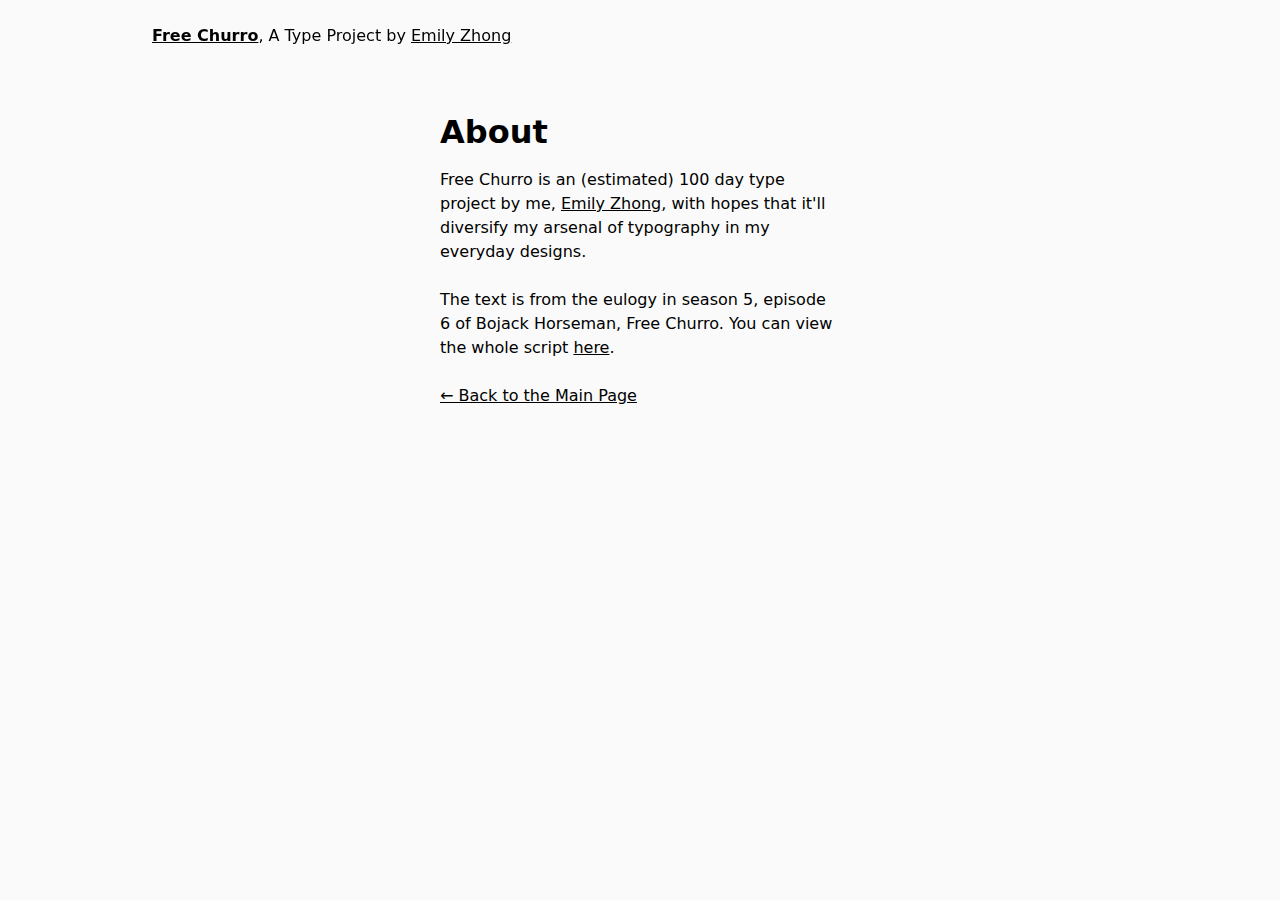
==== about.html @ b257dd01 "everything" ====
<html>
<head>
	<meta charset="UTF-8">
	<meta name="viewport" content="width=device-width, initial-scale=1.0">
	<link rel="stylesheet" type="text/css" href="style.css">
	<script src="https://ajax.googleapis.com/ajax/libs/jquery/3.3.1/jquery.min.js"></script>
	<title>About Free Churro - A Type Project by Emily Zhong</title>
</head>
<body>
	<nav>
		<div id="left">
			<a href="index.html"><b>Free Churro</b></a>, A Type Project by <a href="http://emilyzhong.me">Emily Zhong</a>
		</div>
	</nav>
	<main>
		<h1>About</h1>
		<p>Free Churro is an (estimated) 100 day type project by me, <a href="http://emilyzhong.me">Emily Zhong</a>, with hopes that it'll diversify my arsenal of typography in my everyday designs.</p>


		<p>The text is from the eulogy in season 5, episode 6 of Bojack Horseman, Free Churro. You can view the whole script <a href="https://www.springfieldspringfield.co.uk/view_episode_scripts.php?tv-show=bojack-horseman-2014&episode=s05e06" target="_blank">here</a>.</p>
		<p><a href="index.html">&larr; Back to the Main Page</a></p>
	</main>
</body>
</html>
---- style.css ----
html, body, h1, h2, h3, h4, h5, h6, p {
	margin: 0;
	padding: 0;
	font-family: -apple-system, system-ui, "Segoe UI", Roboto, Oxygen, Ubuntu, Cantarell, "Open Sans", "Helvetica Neue", sans-serif, "Sans Serif", Icons;
}

a {
	color: inherit;
}

body {
	background: #fafafa;
	line-height: 1.5em;
}

nav {
	width: 80%;
	padding: 24px;
	box-sizing: border-box;
	position: fixed;
	top: 0;
	left: 50%;
	transform: translateX(-50%);
	display: flex;
	justify-content: space-between;
	align-items: center;
	z-index: 98;
	transition: 0.2s;
}

.scrollUp {
    top: -50px;
}

nav h1, nav p {
	display: inline-block;
}

.layout-container {
	margin: 120px auto;
	text-align: center;
}

.layout {
	height: calc(100% - 96px);
	margin: 0 auto;
	display: block;
	cursor: pointer;
	transition: 0.4s;
}

.layout:hover {
	transform: scale(1.02);
	box-shadow: 0px 5px 9px rgba(0, 0, 0, 0.05);
}

.details {
	text-transform: uppercase;
	letter-spacing: 1.2px;
	font-size: 0.7em;
	margin: 18px 0;
	color: rgba(0, 0, 0, 0.7);
}

.lightbox-featured {
	width: 80%;
	height: auto;
	z-index: 100;
	margin: 48px;
	cursor: default;
}

#lightbox {
	display: flex;
	flex-direction: column;
	align-items: center;
	position: fixed;
	top: 0;
	left: 0;
	width: 100%;
	height: 100%;
	background: rgba(0, 0, 0, 0.7);
	overflow-y: scroll;
	cursor: pointer;
	z-index: 100;
}

#close {
	position: fixed;
	top: 24px;
	right: 32px;
	z-index: 100;
	color: white;
	opacity: 0.7;
	transition: 0.2s;
	font-style: italic;
}

#close:hover {
	opacity: 1;
}

main {
	width: 400px;
	margin: 120px auto;
}

main h1, main p {
	margin: 24px 0;
}
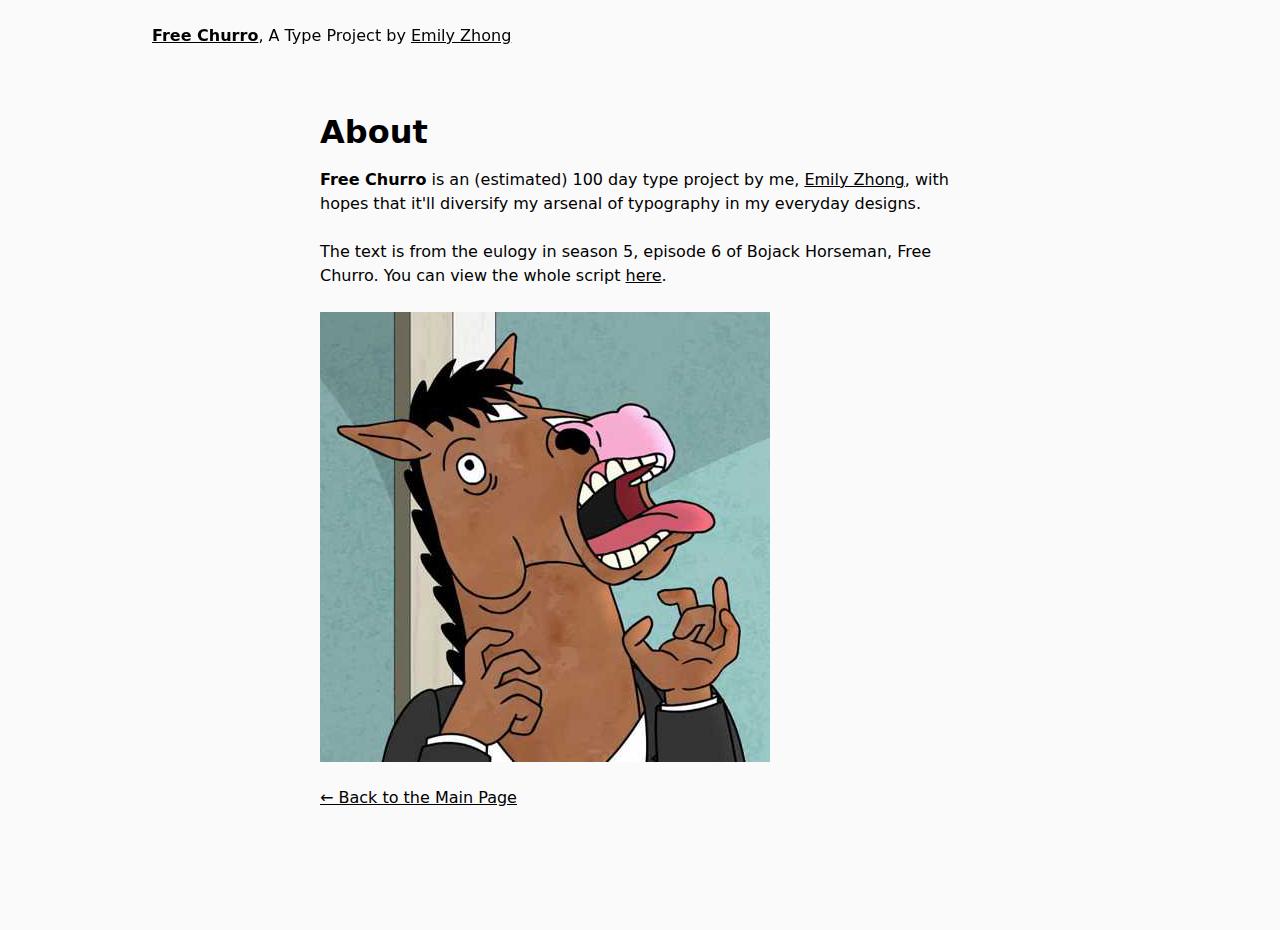
==== commit 9c7e6b8f: "favicon and pics" ====
--- a/about.html
+++ b/about.html
@@ -3,6 +3,7 @@
 	<meta charset="UTF-8">
 	<meta name="viewport" content="width=device-width, initial-scale=1.0">
 	<link rel="stylesheet" type="text/css" href="style.css">
+	<link rel="shortcut icon" type="image/png" href="favicon.png"/>
 	<script src="https://ajax.googleapis.com/ajax/libs/jquery/3.3.1/jquery.min.js"></script>
 	<title>About Free Churro - A Type Project by Emily Zhong</title>
 </head>
@@ -14,11 +15,13 @@
 	</nav>
 	<main>
 		<h1>About</h1>
-		<p>Free Churro is an (estimated) 100 day type project by me, <a href="http://emilyzhong.me">Emily Zhong</a>, with hopes that it'll diversify my arsenal of typography in my everyday designs.</p>
+		<p><b>Free Churro</b> is an (estimated) 100 day type project by me, <a href="http://emilyzhong.me">Emily Zhong</a>, with hopes that it'll diversify my arsenal of typography in my everyday designs.</p>
 
 
 		<p>The text is from the eulogy in season 5, episode 6 of Bojack Horseman, Free Churro. You can view the whole script <a href="https://www.springfieldspringfield.co.uk/view_episode_scripts.php?tv-show=bojack-horseman-2014&episode=s05e06" target="_blank">here</a>.</p>
+		<img src="favicon.png">
 		<p><a href="index.html">&larr; Back to the Main Page</a></p>
 	</main>
 </body>
+<script src="script.js"></script>
 </html>--- a/style.css
+++ b/style.css
@@ -42,7 +42,7 @@
 }
 
 .layout {
-	height: calc(100% - 96px);
+	height: calc(100% - 48px);
 	margin: 0 auto;
 	display: block;
 	cursor: pointer;
@@ -101,7 +101,7 @@
 }
 
 main {
-	width: 400px;
+	width: 50vw;
 	margin: 120px auto;
 }
 
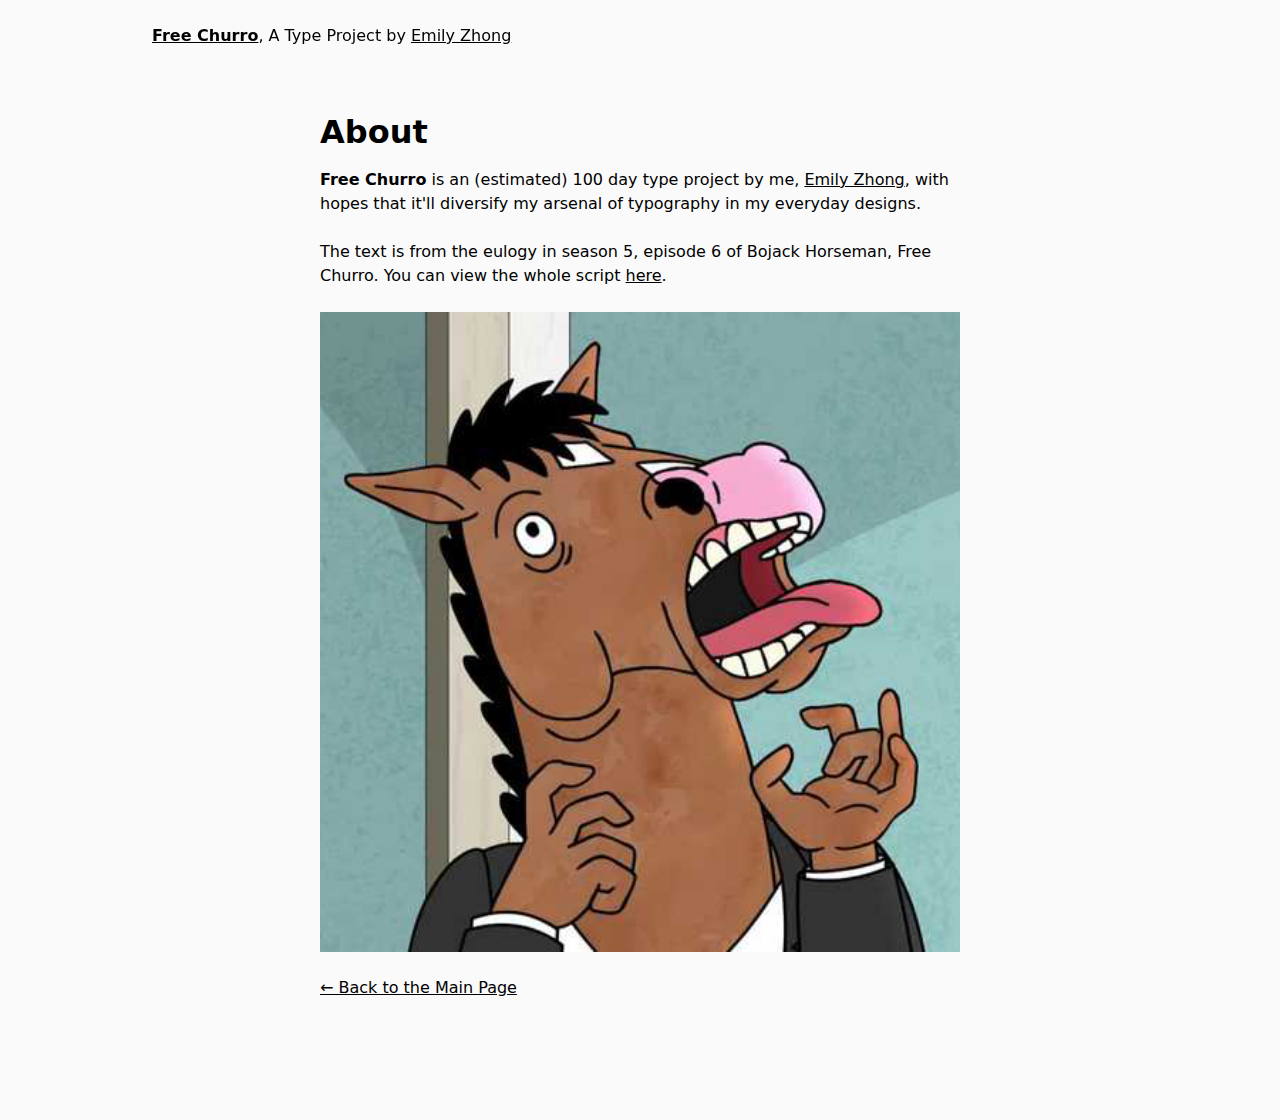
==== commit 3a012f74: "boo mobile" ====
--- a/about.html
+++ b/about.html
@@ -10,7 +10,7 @@
 <body>
 	<nav>
 		<div id="left">
-			<a href="index.html"><b>Free Churro</b></a>, A Type Project by <a href="http://emilyzhong.me">Emily Zhong</a>
+			<a href="index.html"><b>Free Churro</b></a><span class="hide-mobile">, A Type Project by <a href="http://emilyzhong.me">Emily Zhong</a></span>
 		</div>
 	</nav>
 	<main>
--- a/style.css
+++ b/style.css
@@ -11,6 +11,7 @@
 body {
 	background: #fafafa;
 	line-height: 1.5em;
+	overflow-x: hidden;
 }
 
 nav {
@@ -103,9 +104,25 @@
 main {
 	width: 50vw;
 	margin: 120px auto;
+	position: relative;
 }
 
 main h1, main p {
 	margin: 24px 0;
 }
 
+main img {
+	width: 100%;
+}
+
+@media only screen and (max-width: 900px) {
+	.hide-mobile {
+		display: none;
+  	}
+
+  	.layout:hover {
+		transform: none;
+		box-shadow: none;
+	}
+}
+
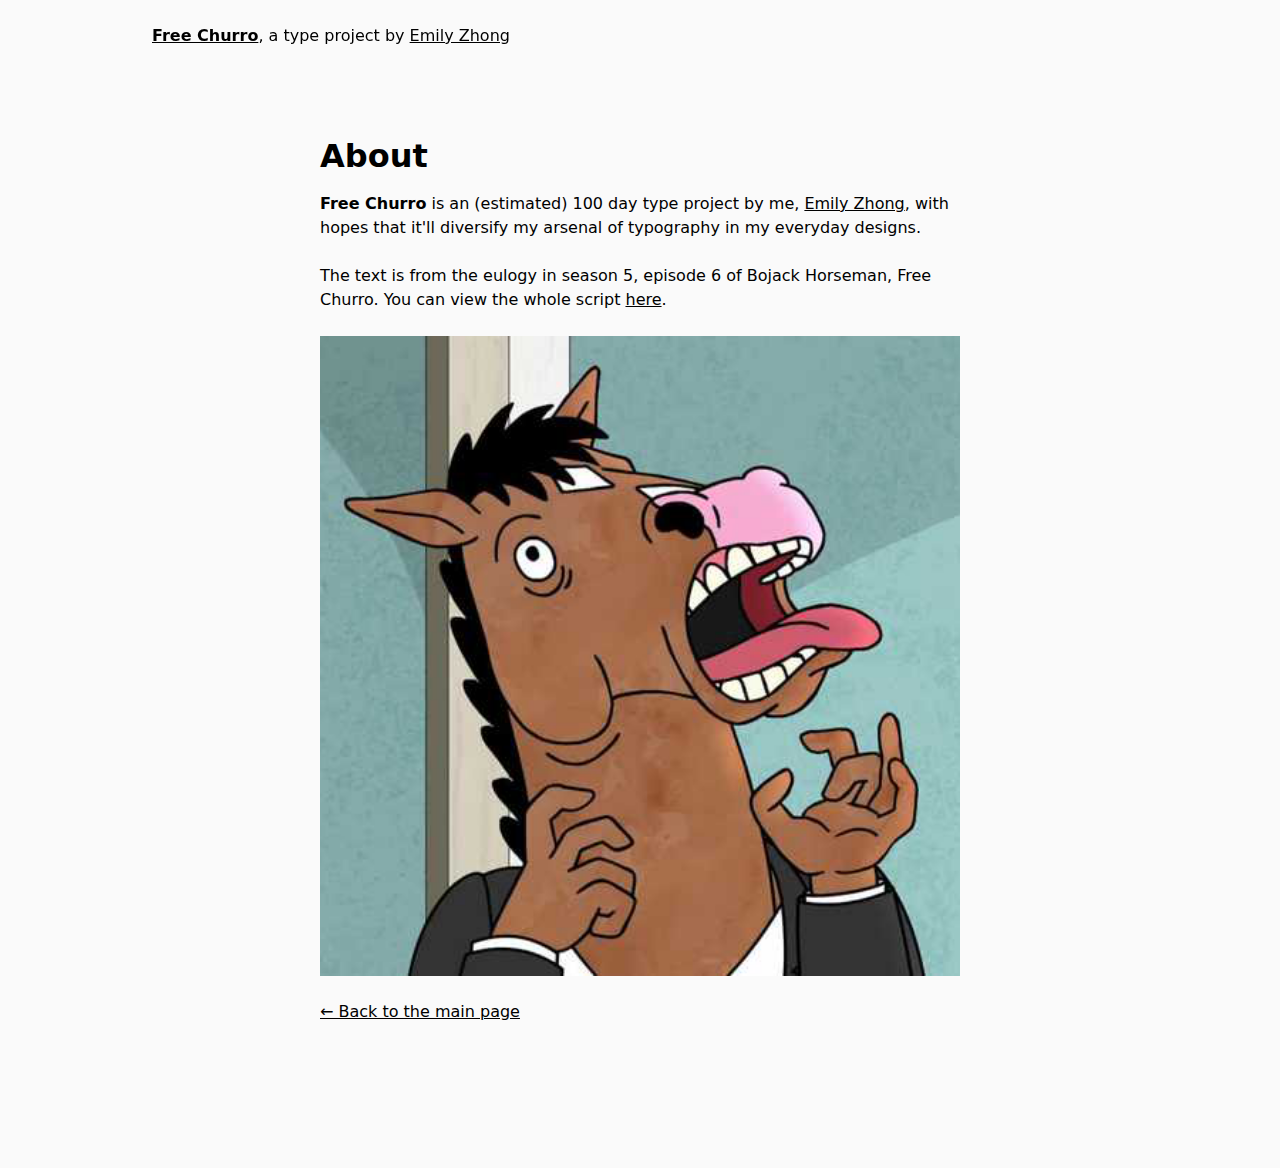
==== commit 5aa2f853: "sentence case, day 28" ====
--- a/about.html
+++ b/about.html
@@ -5,12 +5,12 @@
 	<link rel="stylesheet" type="text/css" href="style.css">
 	<link rel="shortcut icon" type="image/png" href="favicon.png"/>
 	<script src="https://ajax.googleapis.com/ajax/libs/jquery/3.3.1/jquery.min.js"></script>
-	<title>About Free Churro - A Type Project by Emily Zhong</title>
+	<title>About Free Churro - a type project by Emily Zhong</title>
 </head>
 <body>
 	<nav>
 		<div id="left">
-			<a href="index.html"><b>Free Churro</b></a><span class="hide-mobile">, A Type Project by <a href="http://emilyzhong.me">Emily Zhong</a></span>
+			<a href="index.html"><b>Free Churro</b></a><span class="hide-mobile">, a type project by <a href="http://emilyzhong.me">Emily Zhong</a></span>
 		</div>
 	</nav>
 	<main>
@@ -20,7 +20,7 @@
 
 		<p>The text is from the eulogy in season 5, episode 6 of Bojack Horseman, Free Churro. You can view the whole script <a href="https://www.springfieldspringfield.co.uk/view_episode_scripts.php?tv-show=bojack-horseman-2014&episode=s05e06" target="_blank">here</a>.</p>
 		<img src="favicon.png">
-		<p><a href="index.html">&larr; Back to the Main Page</a></p>
+		<p><a href="index.html">&larr; Back to the main page</a></p>
 	</main>
 </body>
 <script src="script.js"></script>
--- a/style.css
+++ b/style.css
@@ -12,6 +12,8 @@
 	background: #fafafa;
 	line-height: 1.5em;
 	overflow-x: hidden;
+	display: flex;
+	flex-direction: column;
 }
 
 nav {
@@ -37,13 +39,27 @@
 	display: inline-block;
 }
 
+nav #right {
+	text-align: right;
+}
+
+nav #right * {
+	margin: 0px 12px;
+	text-decoration: underline;
+	cursor: pointer;
+}
+
 .layout-container {
 	margin: 120px auto;
 	text-align: center;
 }
 
+.reverse {
+	flex-direction: column-reverse;
+}
+
 .layout {
-	height: calc(100% - 48px);
+	height: calc(100vh - 48px);
 	margin: 0 auto;
 	display: block;
 	cursor: pointer;
@@ -120,9 +136,18 @@
 		display: none;
   	}
 
+  	.layout {
+  		width: 100%;
+  		height: auto;
+  	}
+
   	.layout:hover {
 		transform: none;
 		box-shadow: none;
 	}
+
+	main {
+		width: 80vw;
+	}
 }
 
